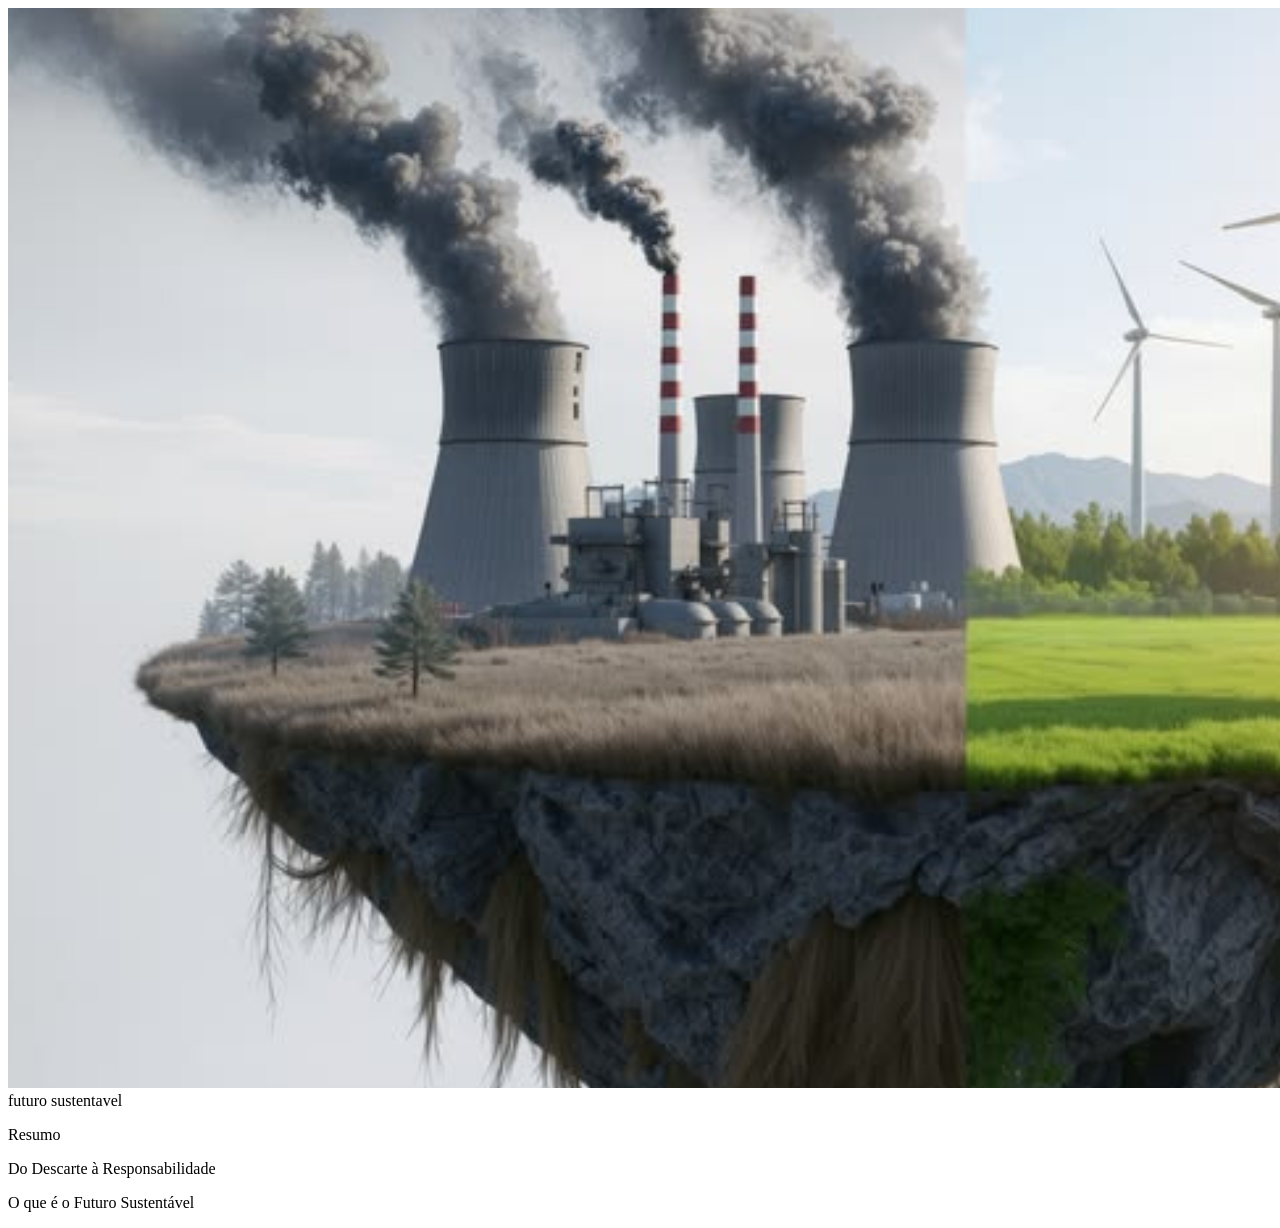
==== agrinho.html @ 8735c37b "..." ====
<!DOCTYPE html>
<html lang="pt-br">
<head>
    <meta charset="UTF-8">
    <meta name="viewport" content="width=device-width, initial-scale=1.0">
    <title>futuro sustentavel</title>
</head>
<body>
 <header>
    <img src="Design sem nome.png" alt=""
    <h1>futuro sustentavel</h1>
    <p>Resumo</p>
    <p>Do Descarte à Responsabilidade</p>
    <P>O que é o Futuro Sustentável</P>
 </header>   
</body>
</html>
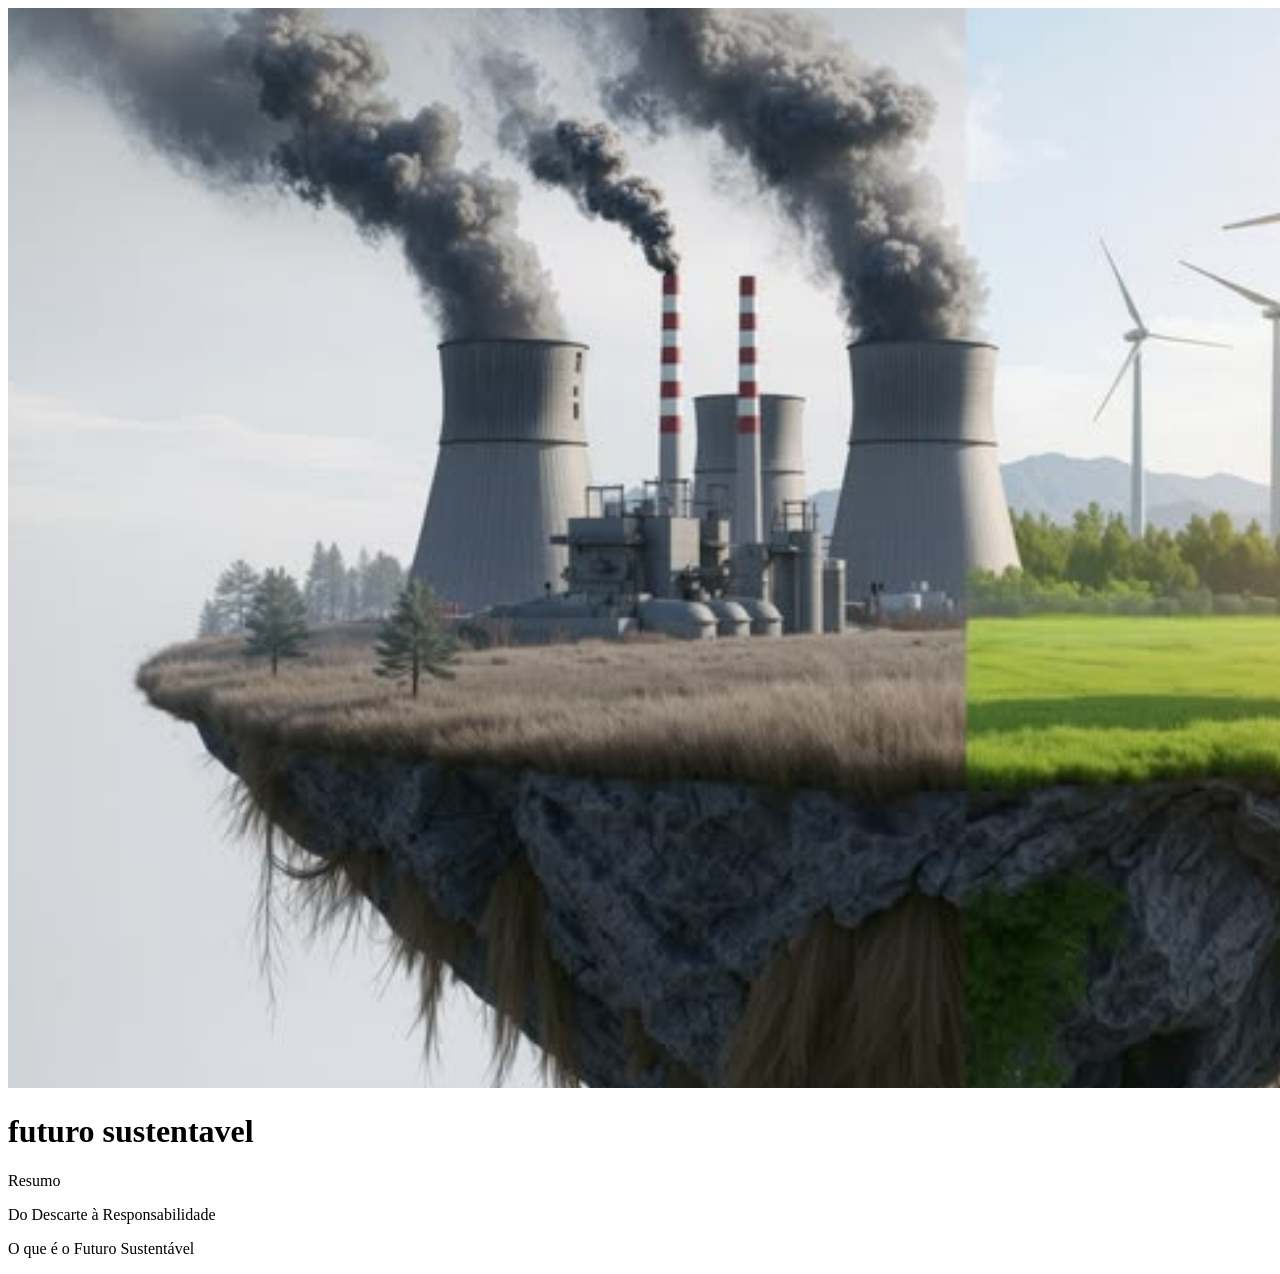
==== commit 25f7bba6: "." ====
--- a/agrinho.html
+++ b/agrinho.html
@@ -7,7 +7,7 @@
 </head>
 <body>
  <header>
-    <img src="Design sem nome.png" alt=""
+    <img src="Design sem nome.png" alt="">
     <h1>futuro sustentavel</h1>
     <p>Resumo</p>
     <p>Do Descarte à Responsabilidade</p>
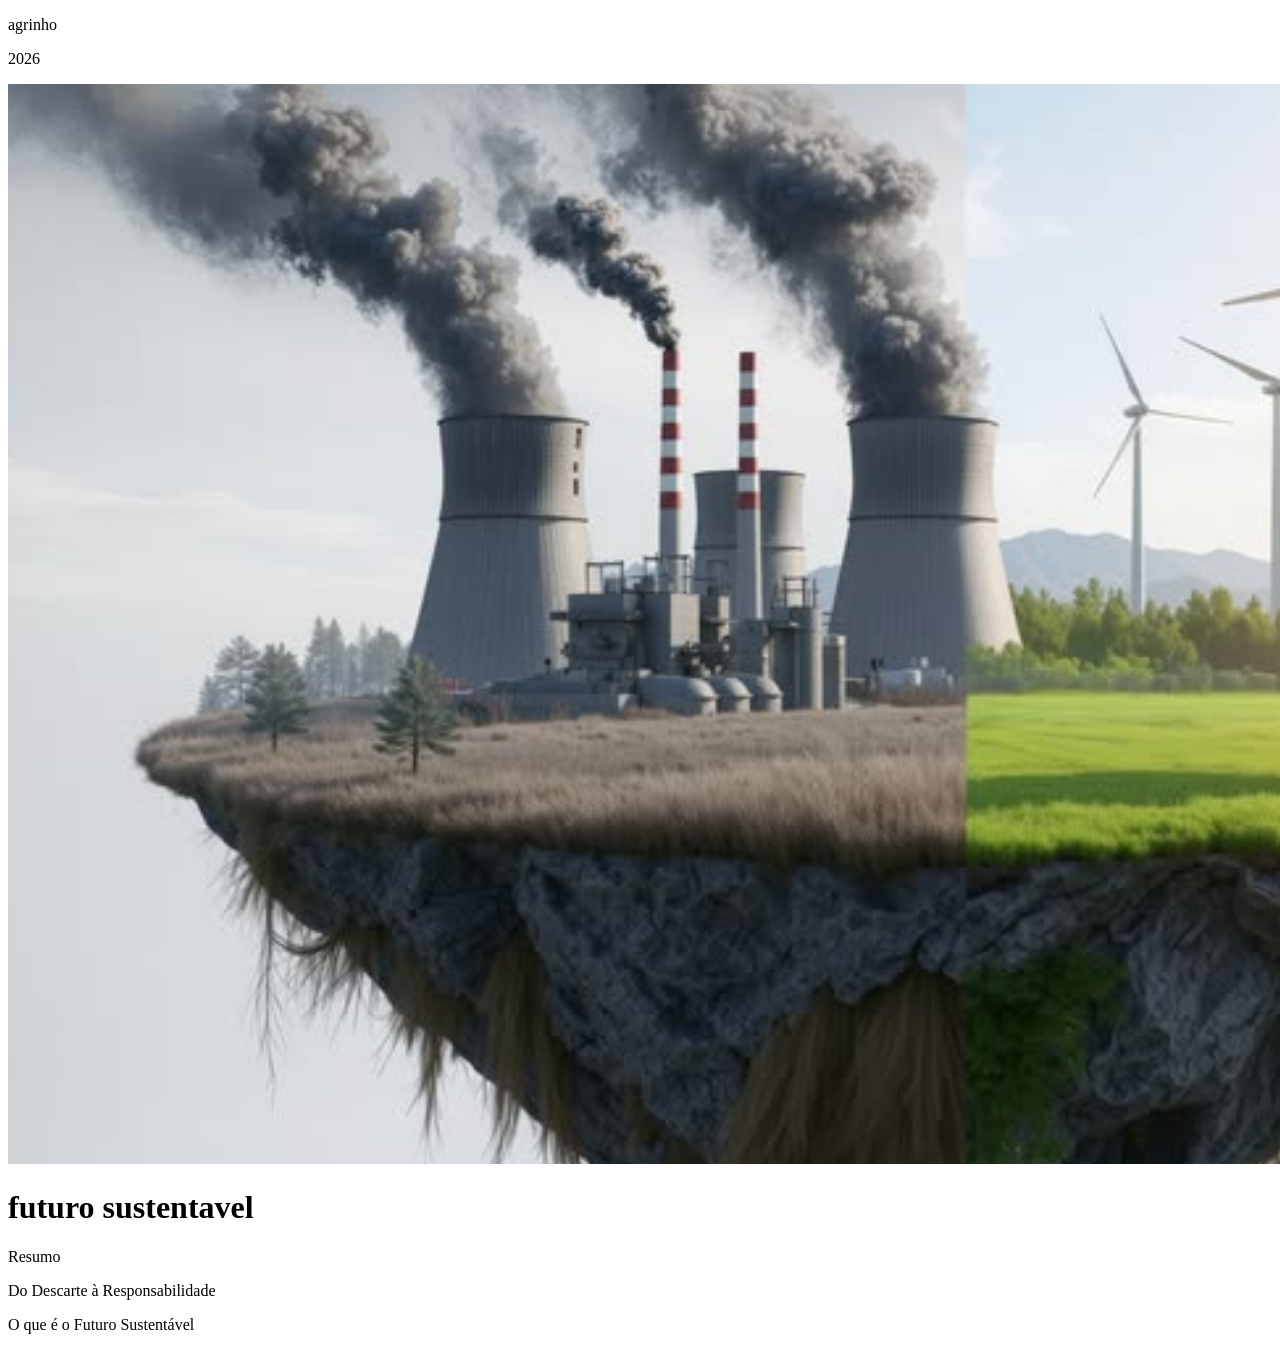
==== commit 58bd77b5: "." ====
--- a/agrinho.html
+++ b/agrinho.html
@@ -7,11 +7,13 @@
 </head>
 <body>
  <header>
-    <img src="Design sem nome.png" alt="">
-    <h1>futuro sustentavel</h1>
-    <p>Resumo</p>
-    <p>Do Descarte à Responsabilidade</p>
-    <P>O que é o Futuro Sustentável</P>
- </header>   
+    <p>agrinho</p>
+    <p>2026</p>
+</header>   
+<img src="Design sem nome.png" alt="">
+<h1>futuro sustentavel</h1>
+<p>Resumo</p>
+<p>Do Descarte à Responsabilidade</p>
+<P>O que é o Futuro Sustentável</P>
 </body>
 </html>
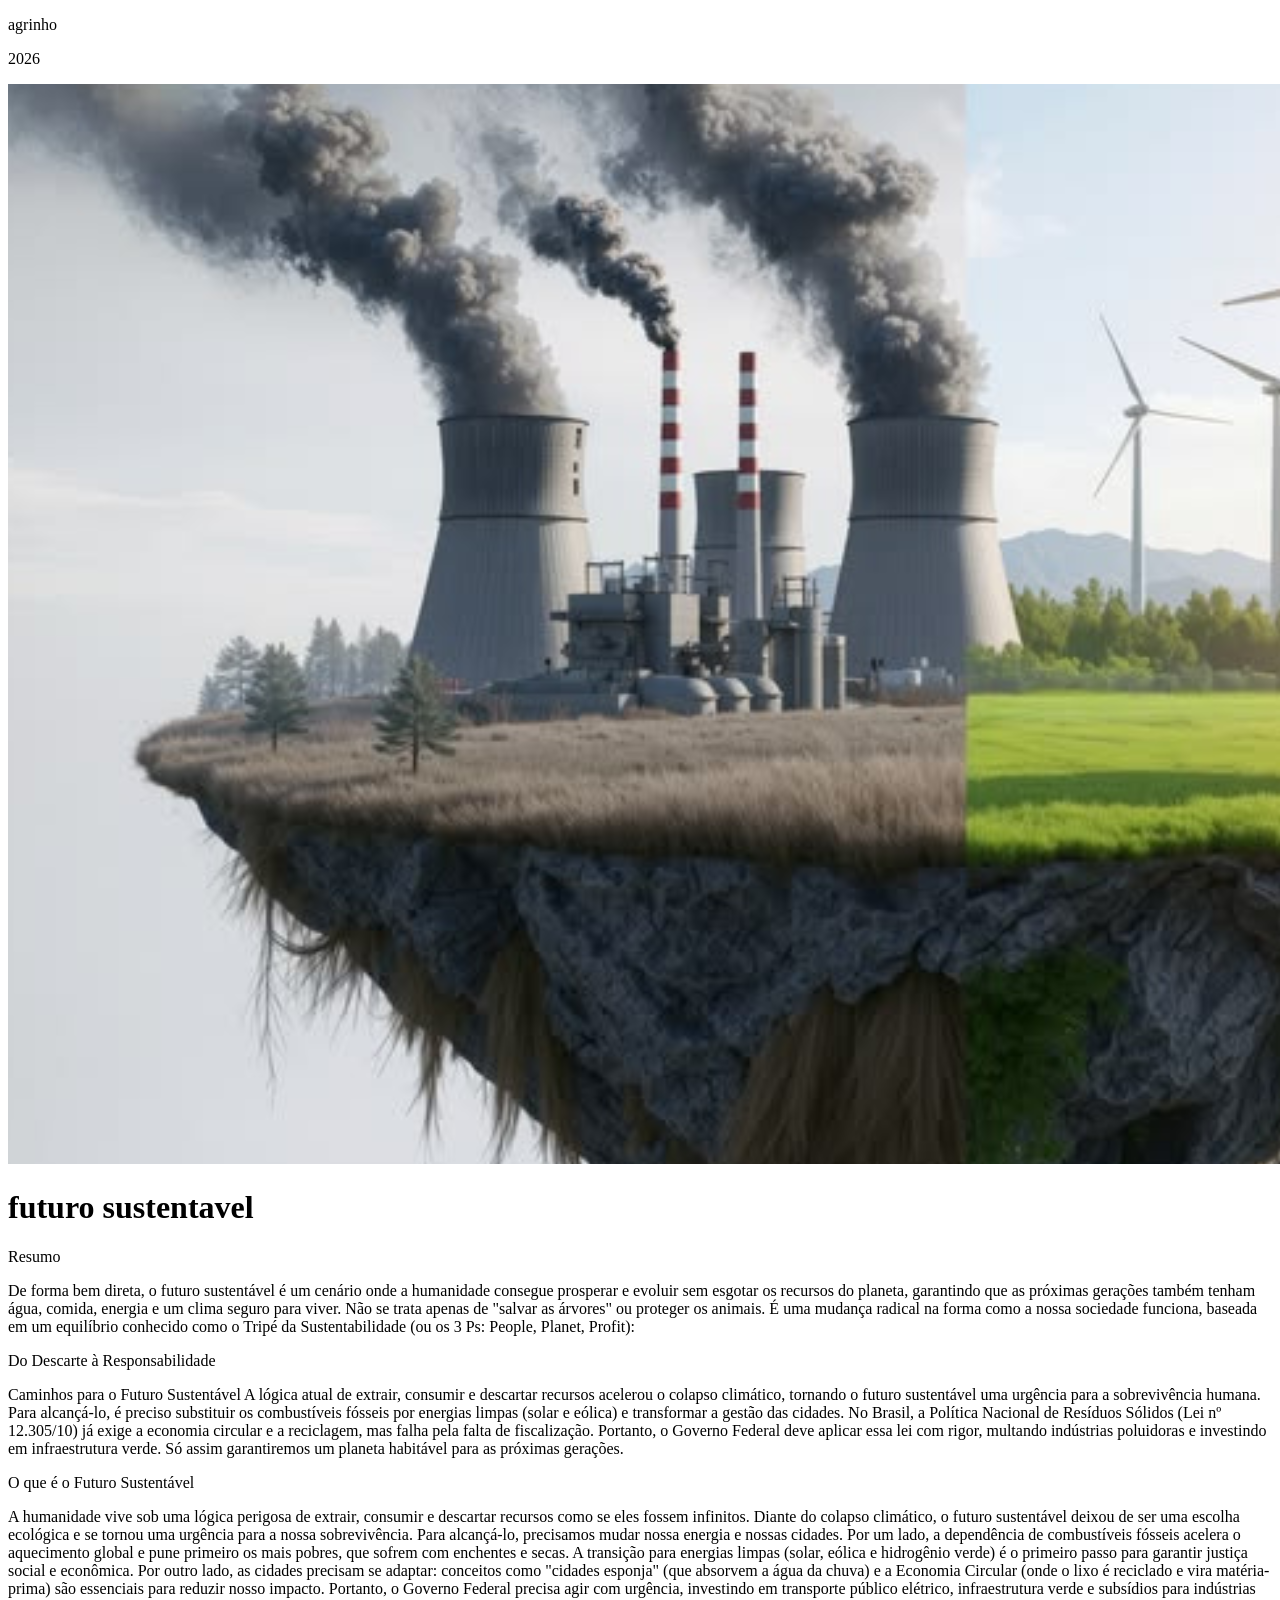
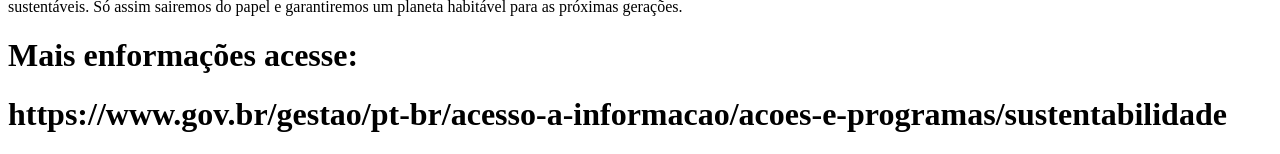
==== commit ce09ff75: "." ====
--- a/agrinho.html
+++ b/agrinho.html
@@ -13,7 +13,20 @@
 <img src="Design sem nome.png" alt="">
 <h1>futuro sustentavel</h1>
 <p>Resumo</p>
+De forma bem direta, o futuro sustentável é um cenário onde a humanidade consegue prosperar e evoluir sem esgotar os recursos do planeta, garantindo que as próximas gerações também tenham água, comida, energia e um clima seguro para viver.
+Não se trata apenas de "salvar as árvores" ou proteger os animais. É uma mudança radical na forma como a nossa sociedade funciona, baseada em um equilíbrio conhecido como o Tripé da Sustentabilidade (ou os 3 Ps: People, Planet, Profit):
+
 <p>Do Descarte à Responsabilidade</p>
+Caminhos para o Futuro Sustentável
+A lógica atual de extrair, consumir e descartar recursos acelerou o colapso climático, tornando o futuro sustentável uma urgência para a sobrevivência humana. Para alcançá-lo, é preciso substituir os combustíveis fósseis por energias limpas (solar e eólica) e transformar a gestão das cidades.
+No Brasil, a Política Nacional de Resíduos Sólidos (Lei nº 12.305/10) já exige a economia circular e a reciclagem, mas falha pela falta de fiscalização. Portanto, o Governo Federal deve aplicar essa lei com rigor, multando indústrias poluidoras e investindo em infraestrutura verde. Só assim garantiremos um planeta habitável para as próximas gerações.
+
 <P>O que é o Futuro Sustentável</P>
+A humanidade vive sob uma lógica perigosa de extrair, consumir e descartar recursos como se eles fossem infinitos. Diante do colapso climático, o futuro sustentável deixou de ser uma escolha ecológica e se tornou uma urgência para a nossa sobrevivência. Para alcançá-lo, precisamos mudar nossa energia e nossas cidades.
+Por um lado, a dependência de combustíveis fósseis acelera o aquecimento global e pune primeiro os mais pobres, que sofrem com enchentes e secas. A transição para energias limpas (solar, eólica e hidrogênio verde) é o primeiro passo para garantir justiça social e econômica. Por outro lado, as cidades precisam se adaptar: conceitos como "cidades esponja" (que absorvem a água da chuva) e a Economia Circular (onde o lixo é reciclado e vira matéria-prima) são essenciais para reduzir nosso impacto.
+Portanto, o Governo Federal precisa agir com urgência, investindo em transporte público elétrico, infraestrutura verde e subsídios para indústrias sustentáveis. Só assim sairemos do papel e garantiremos um planeta habitável para as próximas gerações.
+
+<h1>Mais enformações acesse:</h1>
+<h1>https://www.gov.br/gestao/pt-br/acesso-a-informacao/acoes-e-programas/sustentabilidade</h1>
 </body>
 </html>
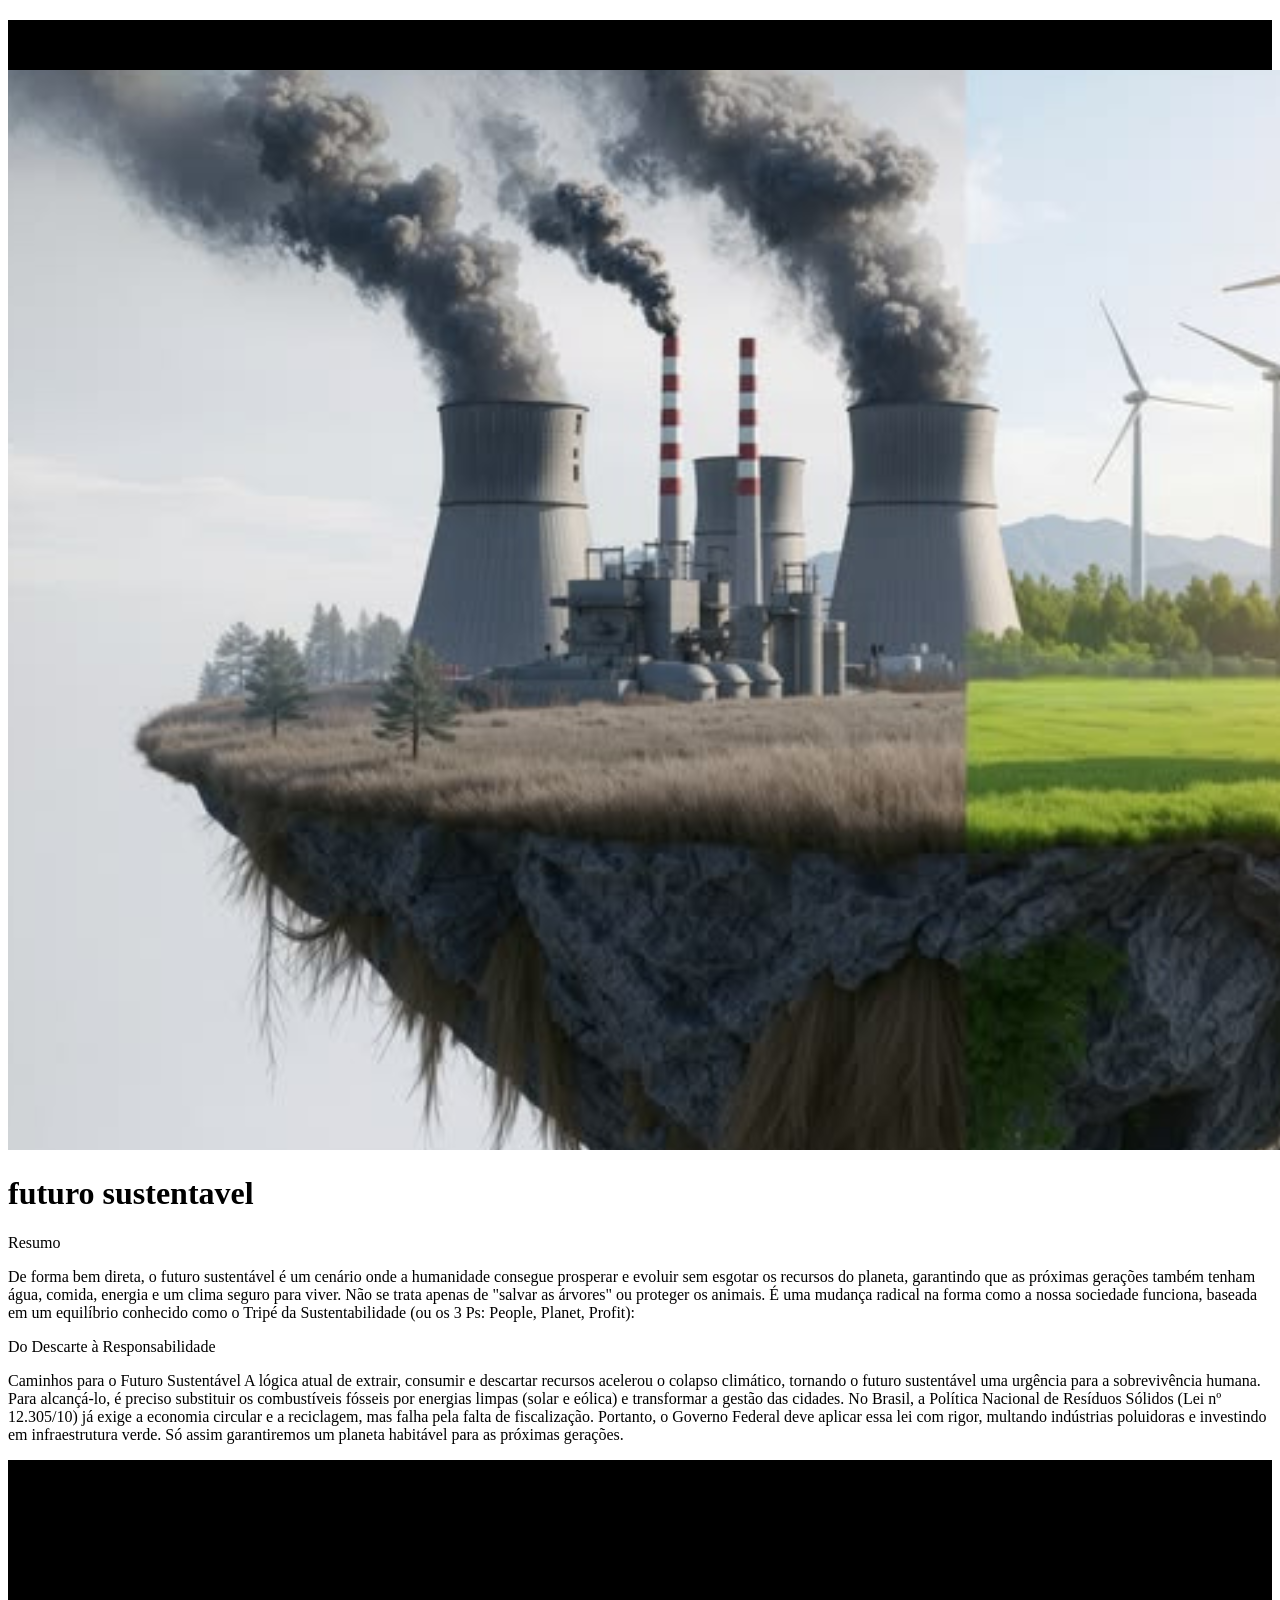
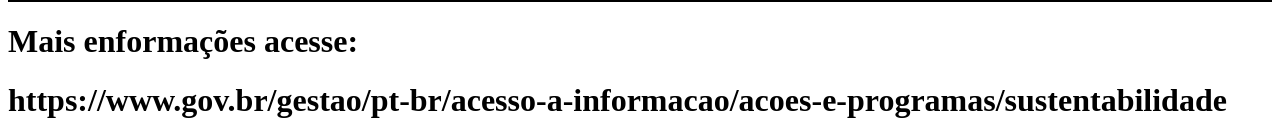
==== commit 4fb3d52b: "...." ====
--- a/agrinho.html
+++ b/agrinho.html
@@ -4,12 +4,17 @@
     <meta charset="UTF-8">
     <meta name="viewport" content="width=device-width, initial-scale=1.0">
     <title>futuro sustentavel</title>
+    <link rel="stylesheet" href="segundo tri.css">
 </head>
 <body>
- <header>
+ <header class="black">
     <p>agrinho</p>
     <p>2026</p>
-</header>   
+</header> 
+
+<section>
+    <div></div>
+</section>
 <img src="Design sem nome.png" alt="">
 <h1>futuro sustentavel</h1>
 <p>Resumo</p>
@@ -20,12 +25,16 @@
 Caminhos para o Futuro Sustentável
 A lógica atual de extrair, consumir e descartar recursos acelerou o colapso climático, tornando o futuro sustentável uma urgência para a sobrevivência humana. Para alcançá-lo, é preciso substituir os combustíveis fósseis por energias limpas (solar e eólica) e transformar a gestão das cidades.
 No Brasil, a Política Nacional de Resíduos Sólidos (Lei nº 12.305/10) já exige a economia circular e a reciclagem, mas falha pela falta de fiscalização. Portanto, o Governo Federal deve aplicar essa lei com rigor, multando indústrias poluidoras e investindo em infraestrutura verde. Só assim garantiremos um planeta habitável para as próximas gerações.
+<div class="black">
 
-<P>O que é o Futuro Sustentável</P>
-A humanidade vive sob uma lógica perigosa de extrair, consumir e descartar recursos como se eles fossem infinitos. Diante do colapso climático, o futuro sustentável deixou de ser uma escolha ecológica e se tornou uma urgência para a nossa sobrevivência. Para alcançá-lo, precisamos mudar nossa energia e nossas cidades.
-Por um lado, a dependência de combustíveis fósseis acelera o aquecimento global e pune primeiro os mais pobres, que sofrem com enchentes e secas. A transição para energias limpas (solar, eólica e hidrogênio verde) é o primeiro passo para garantir justiça social e econômica. Por outro lado, as cidades precisam se adaptar: conceitos como "cidades esponja" (que absorvem a água da chuva) e a Economia Circular (onde o lixo é reciclado e vira matéria-prima) são essenciais para reduzir nosso impacto.
-Portanto, o Governo Federal precisa agir com urgência, investindo em transporte público elétrico, infraestrutura verde e subsídios para indústrias sustentáveis. Só assim sairemos do papel e garantiremos um planeta habitável para as próximas gerações.
-
+    <P>O que é o Futuro Sustentável</P>
+    <p>A humanidade vive sob uma lógica perigosa de extrair, consumir e descartar recursos como se eles fossem infinitos. Diante do colapso climático, o futuro sustentável deixou de ser uma escolha ecológica e se tornou uma urgência para a nossa sobrevivência. Para alcançá-lo, precisamos mudar nossa energia e nossas cidades.
+    Por um lado, a dependência de combustíveis fósseis acelera o aquecimento global e pune primeiro os mais pobres, que sofrem com enchentes e secas. A transição para energias limpas (solar, eólica e hidrogênio verde) é o primeiro passo para garantir justiça social e econômica. Por outro lado, as cidades precisam se adaptar: conceitos como "cidades esponja" (que absorvem a água da chuva) e a Economia Circular (onde o lixo é reciclado e vira matéria-prima) são essenciais para reduzir nosso impacto.
+    
+    Portanto, o Governo Federal precisa agir com urgência, investindo em transporte público elétrico, infraestrutura verde e subsídios para indústrias sustentáveis. Só assim sairemos do papel e garantiremos um planeta habitável para as próximas gerações.
+    
+    </p>
+</div>
 <h1>Mais enformações acesse:</h1>
 <h1>https://www.gov.br/gestao/pt-br/acesso-a-informacao/acoes-e-programas/sustentabilidade</h1>
 </body>
--- a/segundo tri.css
+++ b/segundo tri.css
@@ -0,0 +1,8 @@
+.black{
+    background-color: black;
+}
+
+header{
+    display: flex;
+    margin-top: 20px;
+}
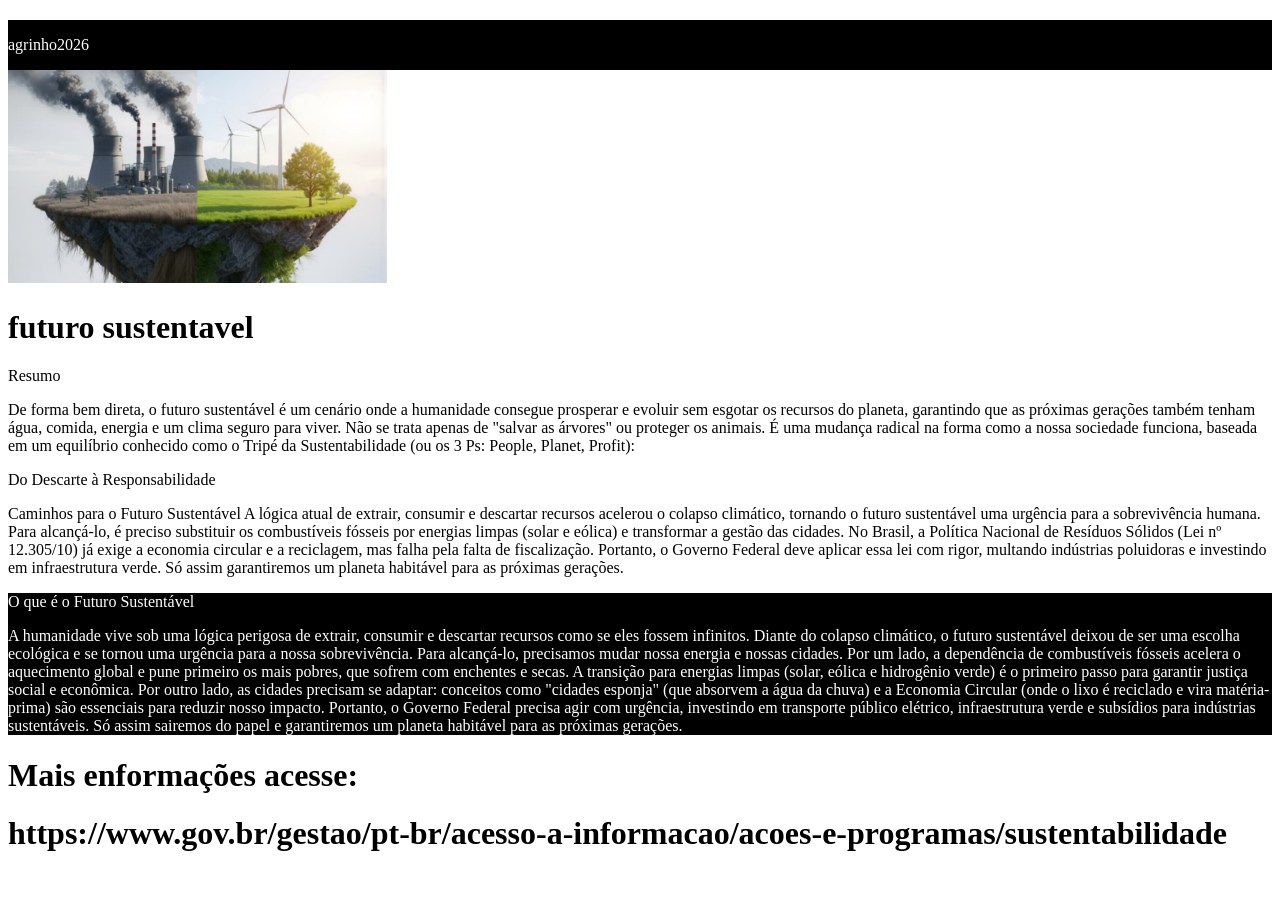
==== commit 6f719a4c: "c" ====
--- a/agrinho.html
+++ b/agrinho.html
@@ -12,30 +12,32 @@
     <p>2026</p>
 </header> 
 
-<section>
-    <div></div>
-</section>
 <img src="Design sem nome.png" alt="">
 <h1>futuro sustentavel</h1>
-<p>Resumo</p>
-De forma bem direta, o futuro sustentável é um cenário onde a humanidade consegue prosperar e evoluir sem esgotar os recursos do planeta, garantindo que as próximas gerações também tenham água, comida, energia e um clima seguro para viver.
-Não se trata apenas de "salvar as árvores" ou proteger os animais. É uma mudança radical na forma como a nossa sociedade funciona, baseada em um equilíbrio conhecido como o Tripé da Sustentabilidade (ou os 3 Ps: People, Planet, Profit):
+<section>
+    <div>
+        <p>Resumo</p>
 
-<p>Do Descarte à Responsabilidade</p>
-Caminhos para o Futuro Sustentável
-A lógica atual de extrair, consumir e descartar recursos acelerou o colapso climático, tornando o futuro sustentável uma urgência para a sobrevivência humana. Para alcançá-lo, é preciso substituir os combustíveis fósseis por energias limpas (solar e eólica) e transformar a gestão das cidades.
-No Brasil, a Política Nacional de Resíduos Sólidos (Lei nº 12.305/10) já exige a economia circular e a reciclagem, mas falha pela falta de fiscalização. Portanto, o Governo Federal deve aplicar essa lei com rigor, multando indústrias poluidoras e investindo em infraestrutura verde. Só assim garantiremos um planeta habitável para as próximas gerações.
-<div class="black">
-
-    <P>O que é o Futuro Sustentável</P>
-    <p>A humanidade vive sob uma lógica perigosa de extrair, consumir e descartar recursos como se eles fossem infinitos. Diante do colapso climático, o futuro sustentável deixou de ser uma escolha ecológica e se tornou uma urgência para a nossa sobrevivência. Para alcançá-lo, precisamos mudar nossa energia e nossas cidades.
-    Por um lado, a dependência de combustíveis fósseis acelera o aquecimento global e pune primeiro os mais pobres, que sofrem com enchentes e secas. A transição para energias limpas (solar, eólica e hidrogênio verde) é o primeiro passo para garantir justiça social e econômica. Por outro lado, as cidades precisam se adaptar: conceitos como "cidades esponja" (que absorvem a água da chuva) e a Economia Circular (onde o lixo é reciclado e vira matéria-prima) são essenciais para reduzir nosso impacto.
-    
-    Portanto, o Governo Federal precisa agir com urgência, investindo em transporte público elétrico, infraestrutura verde e subsídios para indústrias sustentáveis. Só assim sairemos do papel e garantiremos um planeta habitável para as próximas gerações.
-    
-    </p>
-</div>
-<h1>Mais enformações acesse:</h1>
-<h1>https://www.gov.br/gestao/pt-br/acesso-a-informacao/acoes-e-programas/sustentabilidade</h1>
+        De forma bem direta, o futuro sustentável é um cenário onde a humanidade consegue prosperar e evoluir sem esgotar os recursos do planeta, garantindo que as próximas gerações também tenham água, comida, energia e um clima seguro para viver.
+        Não se trata apenas de "salvar as árvores" ou proteger os animais. É uma mudança radical na forma como a nossa sociedade funciona, baseada em um equilíbrio conhecido como o Tripé da Sustentabilidade (ou os 3 Ps: People, Planet, Profit):
+        
+        <p>Do Descarte à Responsabilidade</p>
+        Caminhos para o Futuro Sustentável
+        A lógica atual de extrair, consumir e descartar recursos acelerou o colapso climático, tornando o futuro sustentável uma urgência para a sobrevivência humana. Para alcançá-lo, é preciso substituir os combustíveis fósseis por energias limpas (solar e eólica) e transformar a gestão das cidades.
+        No Brasil, a Política Nacional de Resíduos Sólidos (Lei nº 12.305/10) já exige a economia circular e a reciclagem, mas falha pela falta de fiscalização. Portanto, o Governo Federal deve aplicar essa lei com rigor, multando indústrias poluidoras e investindo em infraestrutura verde. Só assim garantiremos um planeta habitável para as próximas gerações.
+    </div>
+    <div class="black">
+        
+        <P>O que é o Futuro Sustentável</P>
+        <p>A humanidade vive sob uma lógica perigosa de extrair, consumir e descartar recursos como se eles fossem infinitos. Diante do colapso climático, o futuro sustentável deixou de ser uma escolha ecológica e se tornou uma urgência para a nossa sobrevivência. Para alcançá-lo, precisamos mudar nossa energia e nossas cidades.
+            Por um lado, a dependência de combustíveis fósseis acelera o aquecimento global e pune primeiro os mais pobres, que sofrem com enchentes e secas. A transição para energias limpas (solar, eólica e hidrogênio verde) é o primeiro passo para garantir justiça social e econômica. Por outro lado, as cidades precisam se adaptar: conceitos como "cidades esponja" (que absorvem a água da chuva) e a Economia Circular (onde o lixo é reciclado e vira matéria-prima) são essenciais para reduzir nosso impacto.
+            
+            Portanto, o Governo Federal precisa agir com urgência, investindo em transporte público elétrico, infraestrutura verde e subsídios para indústrias sustentáveis. Só assim sairemos do papel e garantiremos um planeta habitável para as próximas gerações.
+            
+        </p>
+    </div>
+</section>
+    <h1>Mais enformações acesse:</h1>
+    <h1>https://www.gov.br/gestao/pt-br/acesso-a-informacao/acoes-e-programas/sustentabilidade</h1>
 </body>
 </html>
--- a/segundo tri.css
+++ b/segundo tri.css
@@ -1,8 +1,13 @@
 .black{
     background-color: black;
+    color: white;
 }
 
 header{
     display: flex;
     margin-top: 20px;
+}
+
+img{
+    width: 30%;
 }
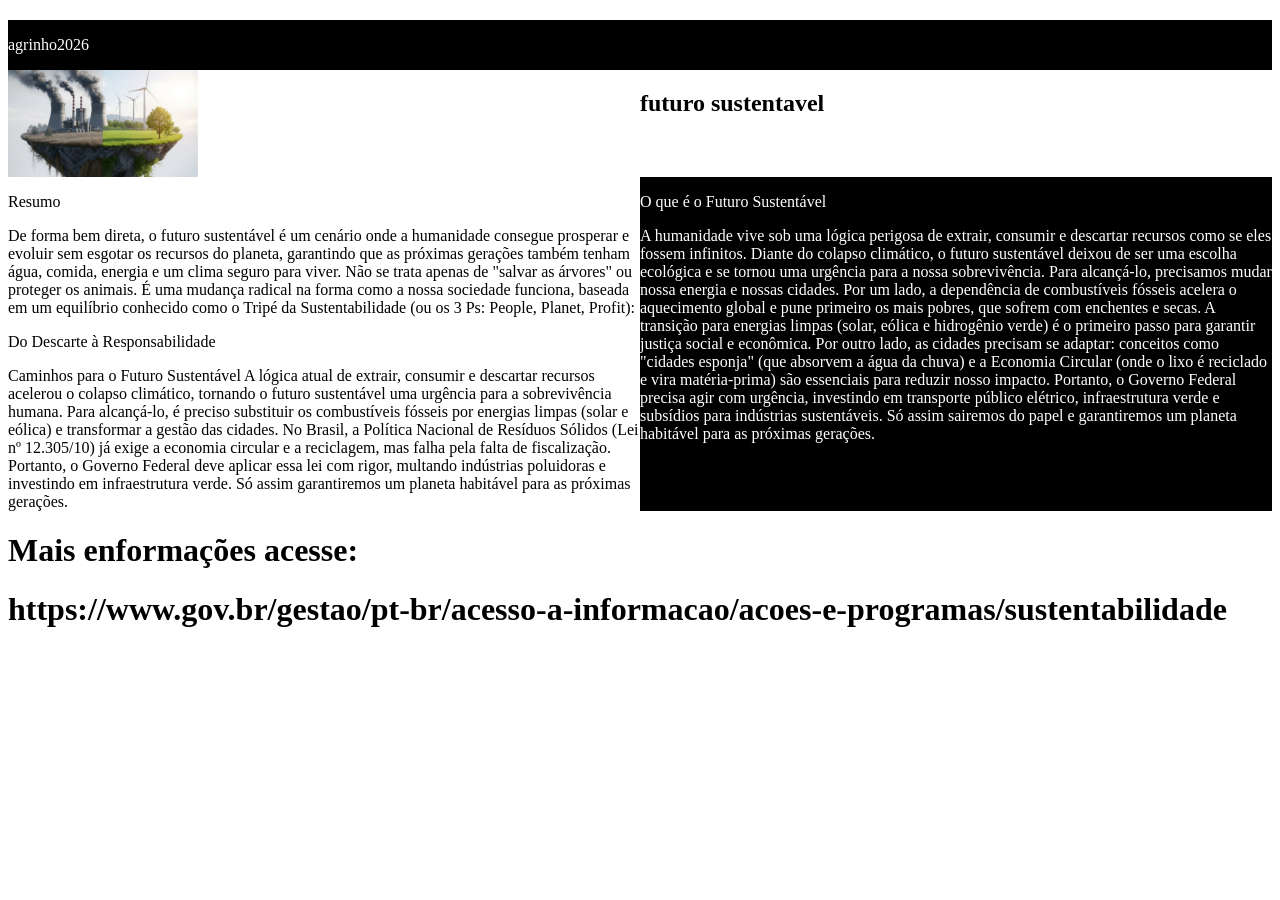
==== commit 94c14dc2: ".." ====
--- a/agrinho.html
+++ b/agrinho.html
@@ -11,9 +11,11 @@
     <p>agrinho</p>
     <p>2026</p>
 </header> 
+<section>
+    <img src="Design sem nome.png" alt="">
+    <h1>futuro sustentavel</h1>
 
-<img src="Design sem nome.png" alt="">
-<h1>futuro sustentavel</h1>
+</section>
 <section>
     <div>
         <p>Resumo</p>
--- a/segundo tri.css
+++ b/segundo tri.css
@@ -10,4 +10,8 @@
 
 img{
     width: 30%;
+}
+section{
+    display: grid;
+    grid-template-columns: 50% 50%;
 }
